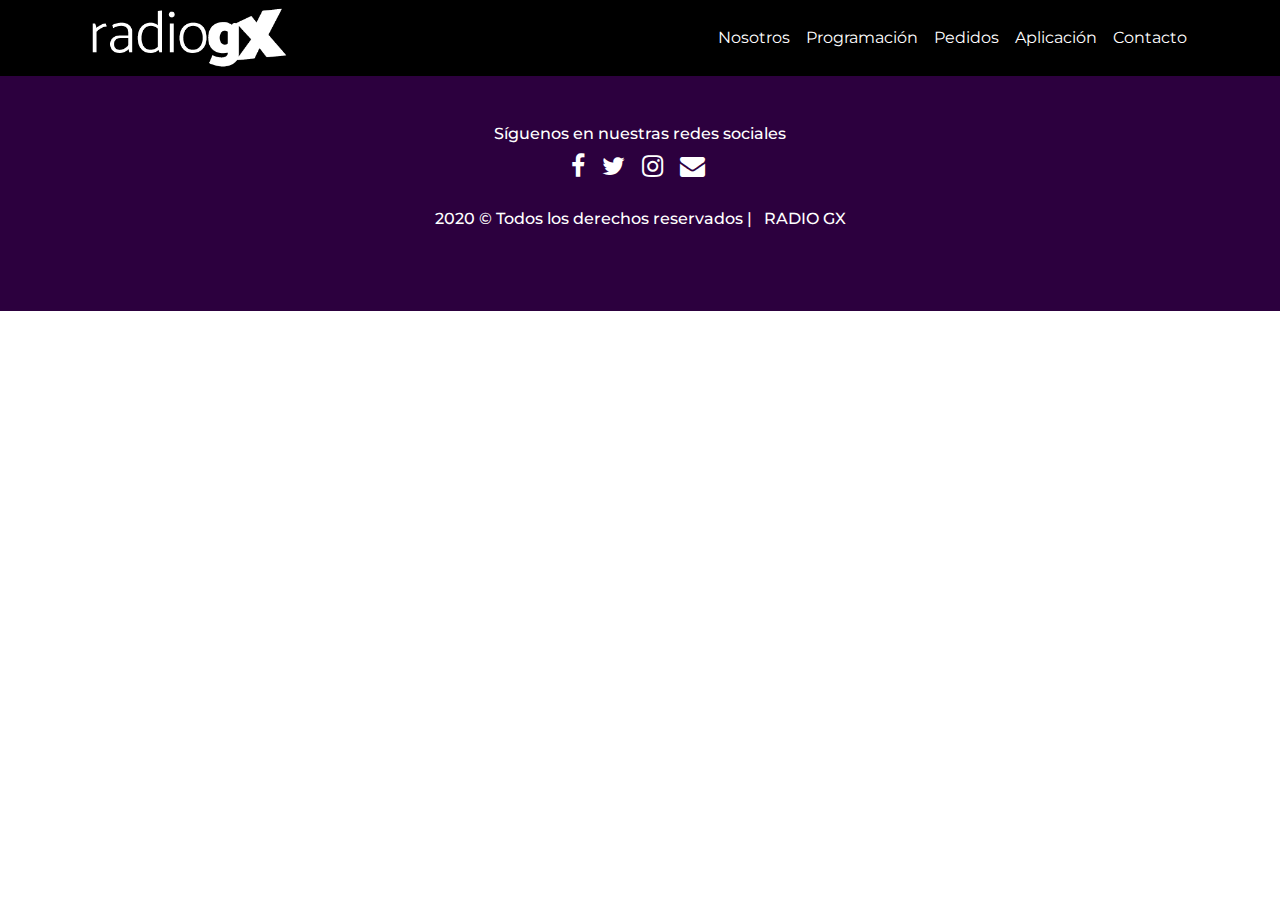
==== app.html @ fa618eef "add files html" ====
<!DOCTYPE html>
<html lang="en">
   <head>
      <meta charset="UTF-8">
      <meta name="viewport" content="width=device-width, initial-scale=1.0">
      <link rel="stylesheet" href="css/style.css">
      <link rel="stylesheet" href="css/bootstrap.min.css">
      <link rel="stylesheet" href="css/owl.carousel.min.css">
      <link rel="stylesheet" href="css/owl.theme.default.min.css">
      <link rel="icon" type="image/png" href="img/favicon.png">
      <link href="https://fonts.googleapis.com/css2?family=Montserrat:wght@400;700&display=swap" rel="stylesheet">
      <link href="https://stackpath.bootstrapcdn.com/font-awesome/4.7.0/css/font-awesome.min.css" rel="stylesheet" integrity="sha384-wvfXpqpZZVQGK6TAh5PVlGOfQNHSoD2xbE+QkPxCAFlNEevoEH3Sl0sibVcOQVnN" crossorigin="anonymous">
      <title>RadioGX</title>
   </head>
   <style type="text/css">
      .radiogx {
         width: 100%;
         height: 0;
         padding-bottom: 4%;
         position: relative;
         
      }

      .radiogx iframe {
         position: absolute;
         width: 100%;
         height: 100%;
         
         
      }

      @media (max-width: 768px) {
    

    .radiogx {
        padding-bottom: 16% !important;
        
        
    }
    

}
   </style>
   <body>
      <div class="fixed-bottom">
         <div class="radiogx">
            <iframe src="https://d1uzdx1j6g4d0a.cloudfront.net/players/superior/17/122249/" id="myFrame" name="myFrame"  border="0" scrolling="no" frameborder="0" allowTransparency="true" width="1440" height="70"></iframe>
         </div>
        </div>
      <!--logotipo-->
      <nav class="navbar navbar-expand-lg navbar-light bg-negro static-top">
        <div class="container">
          <a class="navbar-brand" id="logo" href="index.html"></a>
          <button class="navbar-toggler custom-toggler" type="button" data-toggle="collapse" data-target="#navbarResponsive" aria-controls="navbarResponsive" aria-expanded="false" aria-label="Toggle navigation">
            <span class="navbar-toggler-icon"></span>
          </button>
          <div class="collapse navbar-collapse" id="navbarResponsive">
            <ul class="navbar-nav ml-auto">
              <li class="nav-item active">
                <a class="nav-link" href="#">Nosotros
                  <span class="sr-only">(current)</span>
                </a>
              </li>
              <li class="nav-item">
                <a class="nav-link" href="calendar.html">Programación</a>
              </li>
              <li class="nav-item">
                <a class="nav-link" href="pedidos.html">Pedidos</a>
              </li>
              <li class="nav-item">
                <a class="nav-link" href="app.html">Aplicación</a>
              </li>
              <li class="nav-item">
                <a class="nav-link" href="contacto.html">Contacto</a>
              </li>
            </ul>
          </div>
        </div>
      </nav>
      
     
      <!--Footer-->
      <div id="footer">
      <div class="container">
         <div class="row">
            <div class="col-xs-12 col-sm-12 col-md-12 mt-2 mt-sm-5">
               <ul class="list-unstyled list-inline social text-center">
                  <p class="h6 text-white">Síguenos en nuestras redes sociales</p>
                  <li class="list-inline-item"><a href="https://www.facebook.com/radiogxlive" target="_blank"><i class="fa fa-facebook"></i></a></li>
                  <li class="list-inline-item"><a href="https://www.instagram.com/radiogxlive/" target="_blank"><i class="fa fa-twitter"></i></a></li>
                  <li class="list-inline-item"><a href="https://twitter.com/radiogxlive"><i class="fa fa-instagram" target="_blank"></i></a></li>
                  <li class="list-inline-item"><a href="malito:admin@radiogx.com" target="_blank"><i class="fa fa-envelope"></i></a></li>
               </ul>
            </div>
            </hr>
         </div>
         <div class="row">
            <div class="col-xs-12 col-sm-12 col-md-12 mt-2 mt-sm-2 text-center text-white">
               <p class="h6">2020 &copy Todos los derechos reservados | <a class="link-footer ml-2" href="#" target="_blank">RADIO GX</a></p>
            </div>
            </hr>
         </div>
      </div>
     
      <script src="js/script.js"></script>
      <script src="js/jquery-2.2.4.min.js"></script>
      <script src="js/popper.min.js"></script>
      <script src="js/owl.carousel.min.js"></script>
      <script src="js/bootstrap.min.js"></script>
   </body>
</html>
---- css/style.css ----
@import url('https://maxcdn.bootstrapcdn.com/font-awesome/4.7.0/css/font-awesome.min.css');
body {
    font-family: 'Montserrat', sans-serif !important;
    
}

/* Set the border color to the desired color */ 
.custom-toggler.navbar-toggler { 
    background-color: white;
} 



.color-oscuro {color: #2c003e;}
.color-claro {color: #512b58;}

.card-footer {
    padding: .75rem 1.25rem;
    background-color: #2c003e !important;
    border-top: 1px solid white !important;
    text-align: center;
    font-weight: 700;
}

.radio-player {
    position: fixed;
    z-index: 1000;
    left: 0px;
    right: 0px;
}

.texto-blanco {
    color:white !important;
}

.boton-primario {
    color: #fff !important;
    background-color: #2c003e !important;
    border-color: #2c003e !important;
} 

.slider-titulo {
    color: #2c003e;
    font-weight: 700;
}

.slider-sub{
    color: #512b58;
    font-weight: 400;
}

.img-cover {
    position: relative;
    bottom: 10vh;
    border: 1px solid black;
}

.heading {
    margin-top: 2vh;
}

.img-fluid{
    max-width: 100%;
    height: 100%;
    display: block;
}

.descarga {
    margin-top: -70px;
}

.margin-btm {
    margin-bottom: 20px;
}

.radio-player {
    margin: 20px 0;
}

.reproducidas {
  margin: 0 10px;
}

.programar {
    margin: 25px 0;
}

.boton-calendario {
    margin: 40px;
}

.card-deck {
  margin-bottom: 20px;
}

#footer {
    padding-bottom: 75px;
    background: #2c003e !important;
}

#footer ul.social li{
	padding: 3px 0;
}
#footer ul.social li a i {
    margin-right: 5px;
	font-size:25px;
	-webkit-transition: .5s all ease;
	-moz-transition: .5s all ease;
	transition: .5s all ease;
}
#footer ul.social li:hover a i {
	font-size:30px;
	margin-top:-10px;
}
#footer ul.social li a,
#footer ul.quick-links li a{
	color:#ffffff;
}
#footer ul.social li a:hover{
	color:#eeeeee;
}

.link-footer {
    text-transform: none;
    color: white;
}

.image-overlay img {
    position: absolute;
    top: 50%;
    left: 50%;
    margin-top: -18px;
    margin-left: -18px;    
}

.gallery-section .gallery-image i {
    font-size: 30px;
    color: #fff;
    position: absolute;
    left: 50%;
    top: 50%;
    margin-left: -13px;
    margin-top: -16px;
}

.festival-info {
    background-color: #f7f7f7;
    display: block;
    overflow: hidden;
    margin-bottom: 30px;
}

.festival-info:last-child {
	margin-bottom:25px;
}

.festival-image {
    float: left;
    max-width: 115px;
    max-height: 110px;
    margin-right: 25px;
    position: relative;
    overflow: hidden;
}

.image-overlay {
    position: absolute;
    bottom: 0;
    left: 0;
    width: 100%;
    height: 100%;
    background-color:#512b58;
    -webkit-transform: scale(0);
    -moz-transform: scale(0);
    -ms-transform: scale(0);
    -o-transform: scale(0);
    transform: scale(0); 
}

.festival-info:hover .image-overlay {
    -webkit-transform: scale(1);
    -moz-transform: scale(1);
    -ms-transform: scale(1);
    -o-transform: scale(1);
    transform: scale(1);
}

.festival-info .time {
    position: absolute;
    top: 50%;
    left: 50%;
    margin-top: -40px;
    margin-left: -48px;
    text-align: center;
    color: #fff;
    font-size: 38px;
    
}

.festival-info .time span {
    font-size: 16px;
    letter-spacing: 8px;
    display: block;
}

.festival-info h2 {
    color: #2c003e;
    margin-top: 15px;
    font-size: 20px;
    font-weight: 700;
}

.festival-info:hover h2 {
    color: #512b58;
}

.festival-info h5 {
    display: inline;
    font-size: 14px;
    margin-top: 10px;
}

.festival-info .text-left {
    float: left;
}

.festival-info .text-right {
    padding-right: 60px;
    padding-top: 50px;
}

.bg-negro {
    background-color: black !important;
}

.navbar-light .navbar-nav .active>.nav-link, .navbar-light .navbar-nav .nav-link.active, .navbar-light .navbar-nav .nav-link.show, .navbar-light .navbar-nav .show>.nav-link {
    color: white !important;
}

.navbar-light .navbar-nav .nav-link {
    color: white !important;
}



#logo {
    float: left;
    width: 400px;
    height: 60px;
    background: url(../img/logo-white.png) left/contain no-repeat;
}

@media (max-width: 768px) {
    #logo {
        width: 170px;
    }

    .festival-info h2 {
        font-size: 13px;
    }

    .descarga {
        margin-top: -3vh;
    }
    

}

.audio {
    position: -webkit-sticky;
    position: sticky;
}

.rf-player.player-17, .rf-player.player-17 .mobile-apps-store .apps-store-content, .rf-player.player-17 .rf-playing-info-item {
    background: white !important;
    font-size: 20px !important;
}




/* @media (min-width: 1120px) {
    #radiogx {
        padding: 0 !important;
        width: 375px !important;
        margin: 0 !important;
    }

    
} */
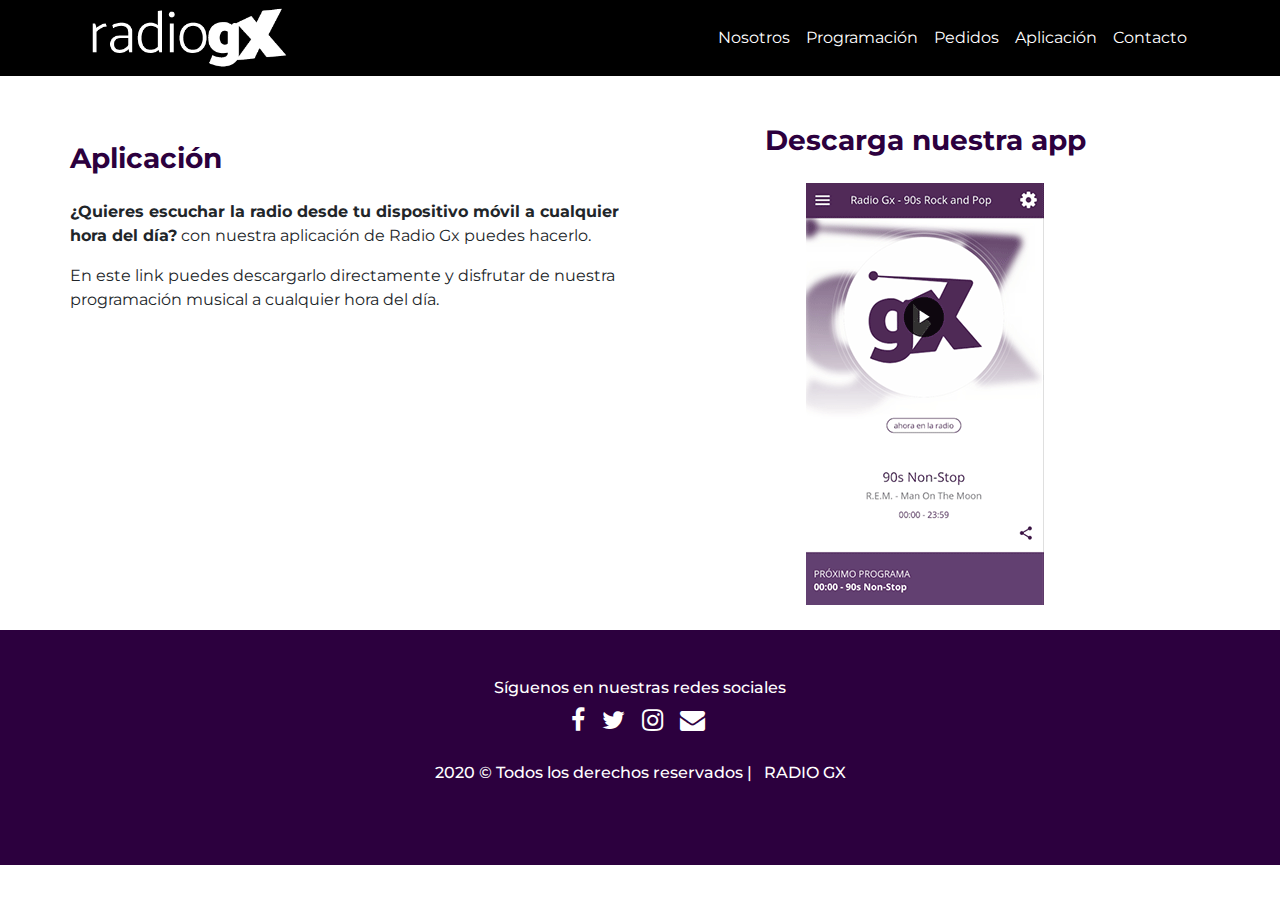
==== commit 6ca7a131: "update text" ====
--- a/app.html
+++ b/app.html
@@ -57,7 +57,7 @@
           <div class="collapse navbar-collapse" id="navbarResponsive">
             <ul class="navbar-nav ml-auto">
               <li class="nav-item active">
-                <a class="nav-link" href="#">Nosotros
+                <a class="nav-link" href="nosotros.html">Nosotros
                   <span class="sr-only">(current)</span>
                 </a>
               </li>
@@ -78,7 +78,41 @@
         </div>
       </nav>
       
-     
+      
+
+      <div class="container">
+        <div class="row">
+          
+          <!--Parrilla de Programación-->
+          <div class="col-sm-6">
+            <div class="row">
+               <div class="heading">
+                  <div class="d-flex flex-wrap align-items-end">
+                     <div class="flex-grow-1">
+                        <h3 class="slider-titulo mt-2 mb-4 mt-5">Aplicación</h3>
+                        <p><b>¿Quieres escuchar la radio desde tu dispositivo móvil a cualquier hora del día?</b> con nuestra aplicación de Radio Gx puedes hacerlo.</p>
+                        <p>En este link puedes descargarlo directamente y disfrutar de nuestra programación musical a cualquier hora del día.</p>     
+                     </div>
+                  </div>
+               </div>
+            </div>
+         </div>
+         
+          
+          <!--Links-->
+          <div class="col-sm-6">
+             <div class="heading">
+                <h3 class="slider-titulo text-center mt-5">Descarga nuestra app</h3>
+             </div>
+             <div class="programar text-center">
+                <a href="https://play.google.com/store/apps/details?id=net.listenradionow.radiogx">
+               <img  class="" src="img/android.png" alt="Image"></a>
+             </div>
+          </div>
+          
+       </div>
+      </div>
+
       <!--Footer-->
       <div id="footer">
       <div class="container">
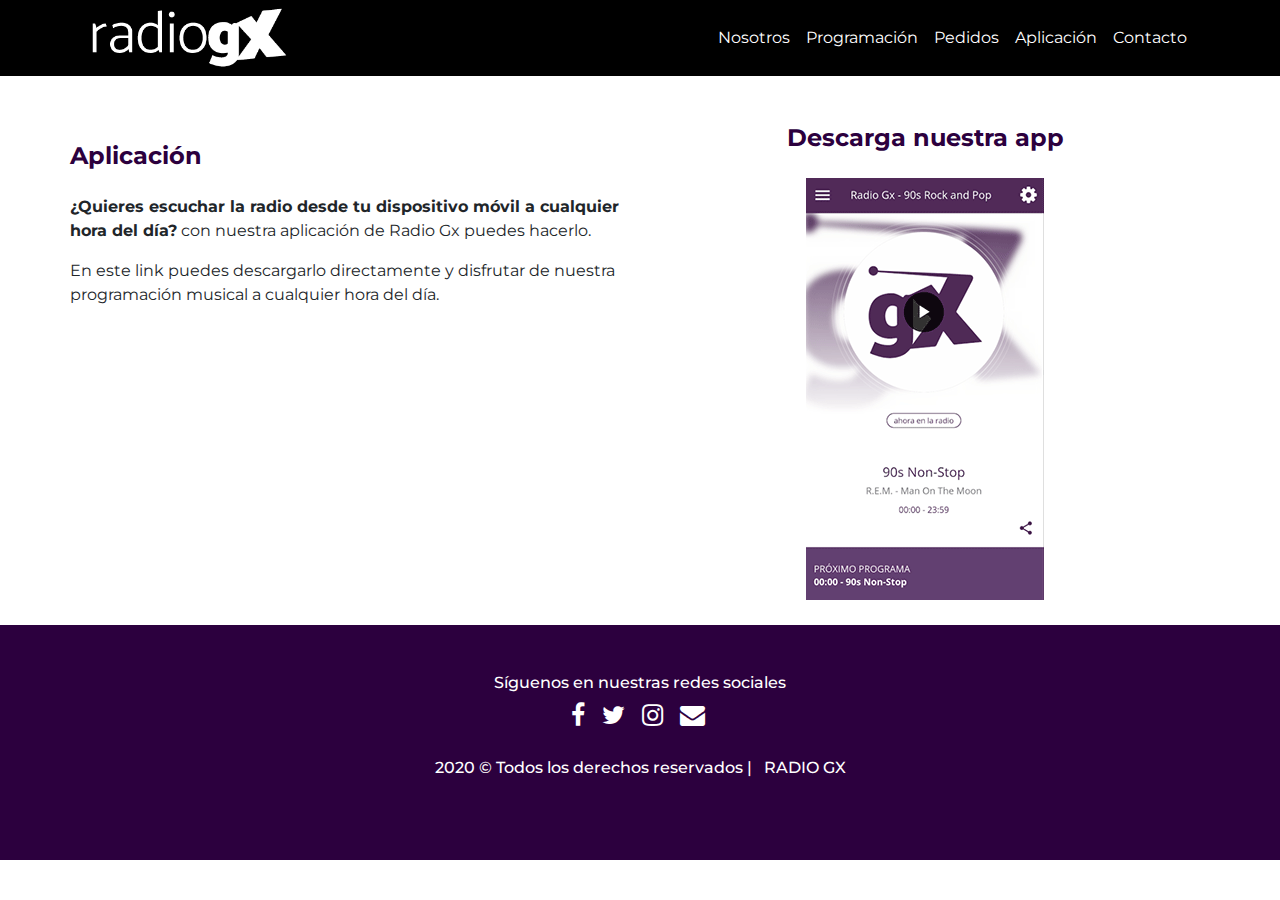
==== commit 7d556a71: "finished" ====
--- a/app.html
+++ b/app.html
@@ -2,6 +2,10 @@
 <html lang="en">
    <head>
       <meta charset="UTF-8">
+      <title>Radio Gx - La Rock & Pop de los 90s</title>
+      <meta name="description" content="Somos una radio que transmite las 24 horas música de los noventas">
+      <meta name="keywords" content="rock de los 90s, rock de los noventas, musica de los noventas, radio noventas, radio 90s">
+      <meta name="author" content="RadioGX">
       <meta name="viewport" content="width=device-width, initial-scale=1.0">
       <link rel="stylesheet" href="css/style.css">
       <link rel="stylesheet" href="css/bootstrap.min.css">
@@ -10,7 +14,6 @@
       <link rel="icon" type="image/png" href="img/favicon.png">
       <link href="https://fonts.googleapis.com/css2?family=Montserrat:wght@400;700&display=swap" rel="stylesheet">
       <link href="https://stackpath.bootstrapcdn.com/font-awesome/4.7.0/css/font-awesome.min.css" rel="stylesheet" integrity="sha384-wvfXpqpZZVQGK6TAh5PVlGOfQNHSoD2xbE+QkPxCAFlNEevoEH3Sl0sibVcOQVnN" crossorigin="anonymous">
-      <title>RadioGX</title>
    </head>
    <style type="text/css">
       .radiogx {
@@ -42,6 +45,7 @@
 }
    </style>
    <body>
+     <div id="radio">
       <div class="fixed-bottom">
          <div class="radiogx">
             <iframe src="https://d1uzdx1j6g4d0a.cloudfront.net/players/superior/17/122249/" id="myFrame" name="myFrame"  border="0" scrolling="no" frameborder="0" allowTransparency="true" width="1440" height="70"></iframe>
@@ -89,7 +93,7 @@
                <div class="heading">
                   <div class="d-flex flex-wrap align-items-end">
                      <div class="flex-grow-1">
-                        <h3 class="slider-titulo mt-2 mb-4 mt-5">Aplicación</h3>
+                        <h4 class="slider-titulo mt-2 mb-4 mt-5">Aplicación</h4>
                         <p><b>¿Quieres escuchar la radio desde tu dispositivo móvil a cualquier hora del día?</b> con nuestra aplicación de Radio Gx puedes hacerlo.</p>
                         <p>En este link puedes descargarlo directamente y disfrutar de nuestra programación musical a cualquier hora del día.</p>     
                      </div>
@@ -102,7 +106,7 @@
           <!--Links-->
           <div class="col-sm-6">
              <div class="heading">
-                <h3 class="slider-titulo text-center mt-5">Descarga nuestra app</h3>
+                <h4 class="slider-titulo text-center mt-5">Descarga nuestra app</h4>
              </div>
              <div class="programar text-center">
                 <a href="https://play.google.com/store/apps/details?id=net.listenradionow.radiogx">
@@ -135,7 +139,7 @@
             </hr>
          </div>
       </div>
-     
+     </div>
       <script src="js/script.js"></script>
       <script src="js/jquery-2.2.4.min.js"></script>
       <script src="js/popper.min.js"></script>
--- a/css/style.css
+++ b/css/style.css
@@ -5,12 +5,21 @@
     
 }
 
+#radio {
+
+}
+
 /* Set the border color to the desired color */ 
 .custom-toggler.navbar-toggler { 
     background-color: white;
 } 
 
 
+.no-padding {
+        padding: 0;
+        list-style-type: none;
+
+}
 
 .color-oscuro {color: #2c003e;}
 .color-claro {color: #512b58;}
@@ -67,7 +76,7 @@
 }
 
 .descarga {
-    margin-top: -70px;
+    margin-top: -65px;
 }
 
 .margin-btm {
@@ -151,6 +160,10 @@
     margin-bottom: 30px;
 }
 
+.info-color {
+    background-color: white !important;
+}
+
 .festival-info:last-child {
 	margin-bottom:25px;
 }
@@ -162,6 +175,10 @@
     margin-right: 25px;
     position: relative;
     overflow: hidden;
+}
+
+.info-app {
+    margin: 40px 0;
 }
 
 .image-overlay {
@@ -257,11 +274,16 @@
     }
 
     .festival-info h2 {
-        font-size: 13px;
+        font-size: 12px;
     }
 
     .descarga {
         margin-top: -3vh;
+    }
+
+    .info-text p {
+        margin-top: 5px;
+        font-size: 11px;
     }
     
 
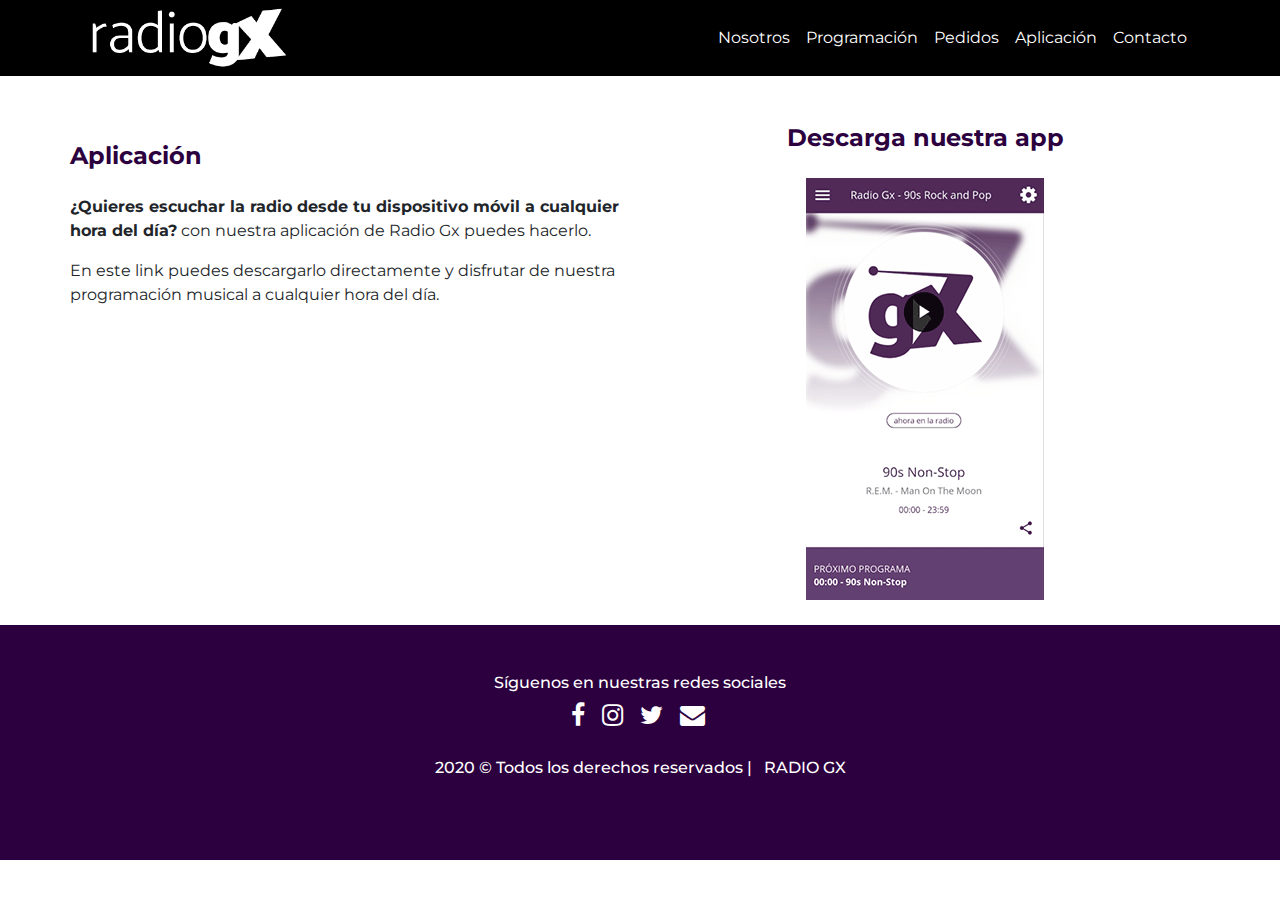
==== commit 90635d33: "finish :sunglasses:" ====
--- a/app.html
+++ b/app.html
@@ -94,8 +94,8 @@
                   <div class="d-flex flex-wrap align-items-end">
                      <div class="flex-grow-1">
                         <h4 class="slider-titulo mt-2 mb-4 mt-5">Aplicación</h4>
-                        <p><b>¿Quieres escuchar la radio desde tu dispositivo móvil a cualquier hora del día?</b> con nuestra aplicación de Radio Gx puedes hacerlo.</p>
-                        <p>En este link puedes descargarlo directamente y disfrutar de nuestra programación musical a cualquier hora del día.</p>     
+                        <p class="parrafo"><b>¿Quieres escuchar la radio desde tu dispositivo móvil a cualquier hora del día?</b> con nuestra aplicación de Radio Gx puedes hacerlo.</p>
+                        <p class="parrafo">En este link puedes descargarlo directamente y disfrutar de nuestra programación musical a cualquier hora del día.</p>     
                      </div>
                   </div>
                </div>
@@ -109,7 +109,7 @@
                 <h4 class="slider-titulo text-center mt-5">Descarga nuestra app</h4>
              </div>
              <div class="programar text-center">
-                <a href="https://play.google.com/store/apps/details?id=net.listenradionow.radiogx">
+                <a href="https://play.google.com/store/apps/details?id=net.listenradionow.radiogx" target="_blank">
                <img  class="" src="img/android.png" alt="Image"></a>
              </div>
           </div>
@@ -125,8 +125,8 @@
                <ul class="list-unstyled list-inline social text-center">
                   <p class="h6 text-white">Síguenos en nuestras redes sociales</p>
                   <li class="list-inline-item"><a href="https://www.facebook.com/radiogxlive" target="_blank"><i class="fa fa-facebook"></i></a></li>
-                  <li class="list-inline-item"><a href="https://www.instagram.com/radiogxlive/" target="_blank"><i class="fa fa-twitter"></i></a></li>
-                  <li class="list-inline-item"><a href="https://twitter.com/radiogxlive"><i class="fa fa-instagram" target="_blank"></i></a></li>
+                  <li class="list-inline-item"><a href="https://www.instagram.com/radiogxlive/" target="_blank"><i class="fa fa-instagram"></i></a></li>
+                  <li class="list-inline-item"><a href="https://twitter.com/radiogxlive" target="_blank"><i class="fa fa-twitter"></i></a></li>
                   <li class="list-inline-item"><a href="malito:admin@radiogx.com" target="_blank"><i class="fa fa-envelope"></i></a></li>
                </ul>
             </div>
@@ -134,7 +134,7 @@
          </div>
          <div class="row">
             <div class="col-xs-12 col-sm-12 col-md-12 mt-2 mt-sm-2 text-center text-white">
-               <p class="h6">2020 &copy Todos los derechos reservados | <a class="link-footer ml-2" href="#" target="_blank">RADIO GX</a></p>
+               <p class="h6">2020 &copy Todos los derechos reservados | <a class="link-footer ml-2" href="https://radiogx.com">RADIO GX</a></p>
             </div>
             </hr>
          </div>
--- a/css/style.css
+++ b/css/style.css
@@ -286,6 +286,13 @@
         font-size: 11px;
     }
     
+    .lista {
+        margin-left: -40px;
+    }
+
+    .parrafo {
+        margin: 10px;
+    }
 
 }
 
